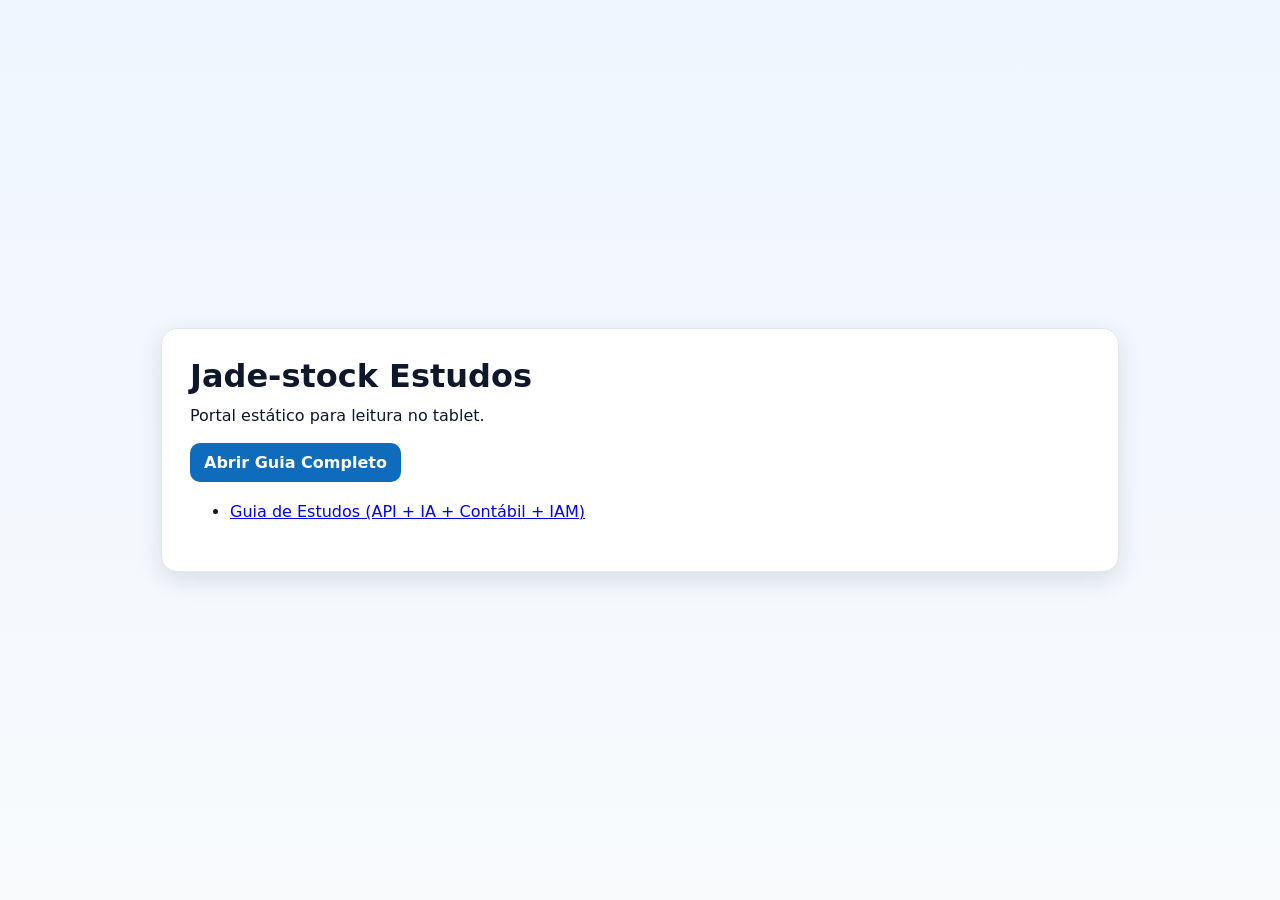
==== Estudos/index.html @ 867c306b "docs: publicar guia de estudos em HTML via GitHub Pages" ====
<!doctype html>
<html lang="pt-BR">
  <head>
    <meta charset="UTF-8" />
    <meta name="viewport" content="width=device-width, initial-scale=1.0" />
    <title>Estudos Jade-stock</title>
    <style>
      body {
        margin: 0;
        font-family: "Segoe UI", system-ui, -apple-system, sans-serif;
        background: linear-gradient(180deg, #eff6ff, #f8fafc);
        color: #0f172a;
        min-height: 100vh;
        display: grid;
        place-items: center;
      }
      main {
        width: min(900px, 92vw);
        background: #fff;
        border: 1px solid #e2e8f0;
        border-radius: 16px;
        padding: 28px;
        box-shadow: 0 8px 24px rgba(15, 23, 42, 0.12);
      }
      h1 { margin: 0 0 8px; }
      p { margin: 0 0 14px; line-height: 1.6; }
      .btn {
        display: inline-block;
        text-decoration: none;
        font-weight: 700;
        color: #fff;
        background: #0f6cbd;
        padding: 10px 14px;
        border-radius: 10px;
      }
      .btn:hover { background: #115ea3; }
      ul { line-height: 1.8; }
    </style>
  </head>
  <body>
    <main>
      <h1>Jade-stock Estudos</h1>
      <p>Portal estático para leitura no tablet.</p>
      <a class="btn" href="./guia_estudos_modulos_api_ia_contabil.html">Abrir Guia Completo</a>
      <ul>
        <li><a href="./guia_estudos_modulos_api_ia_contabil.html">Guia de Estudos (API + IA + Contábil + IAM)</a></li>
      </ul>
    </main>
  </body>
</html>
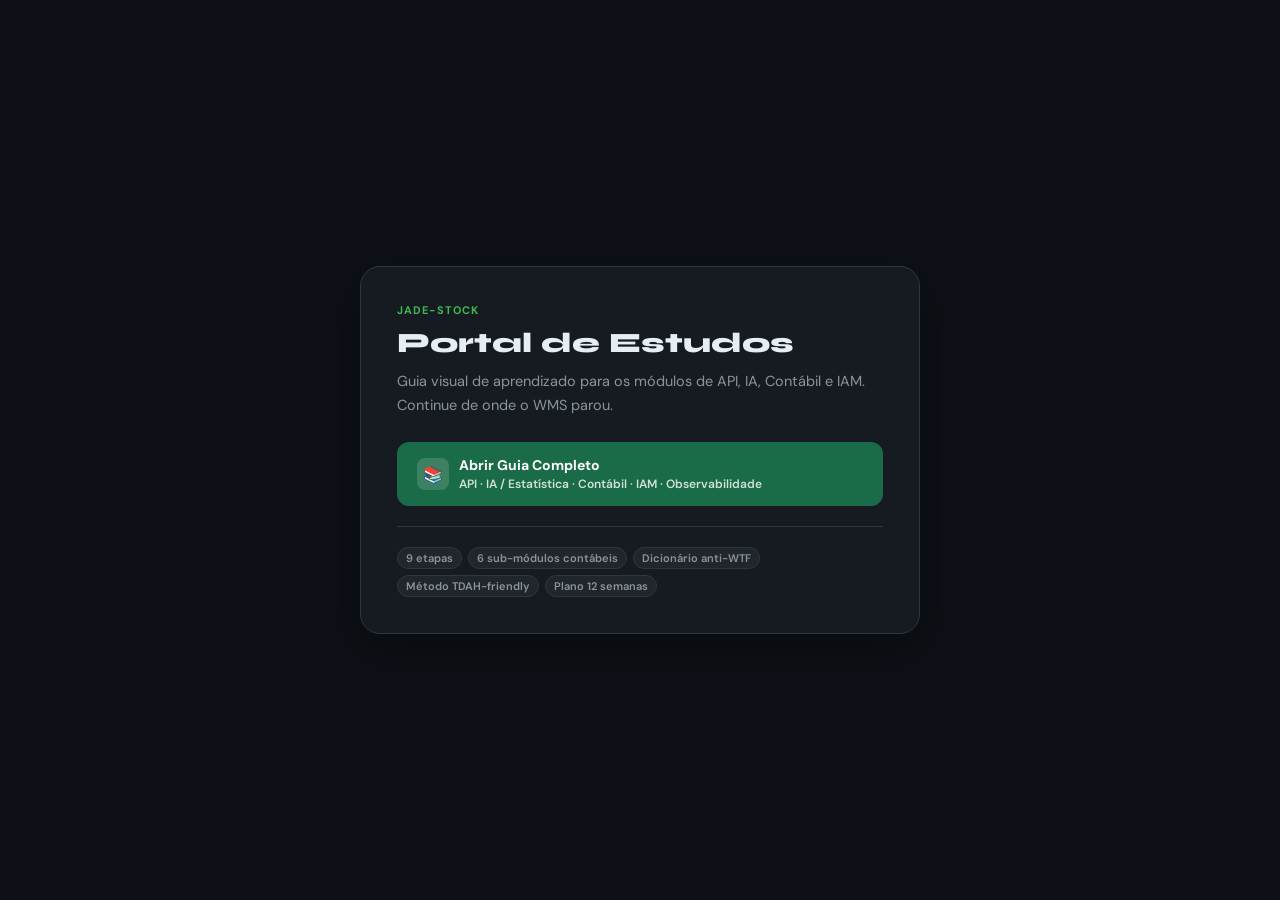
==== commit 81b3f55a: "docs(estudos): atualizar paginas do portal de estudos" ====
--- a/Estudos/index.html
+++ b/Estudos/index.html
@@ -3,48 +3,110 @@
   <head>
     <meta charset="UTF-8" />
     <meta name="viewport" content="width=device-width, initial-scale=1.0" />
-    <title>Estudos Jade-stock</title>
+    <title>Jade-stock — Portal de Estudos</title>
+    <link rel="preconnect" href="https://fonts.googleapis.com">
+    <link href="https://fonts.googleapis.com/css2?family=Syne:wght@700;800&family=DM+Sans:wght@400;500;600&display=swap" rel="stylesheet">
     <style>
+      *, *::before, *::after { box-sizing: border-box; margin: 0; padding: 0; }
       body {
-        margin: 0;
-        font-family: "Segoe UI", system-ui, -apple-system, sans-serif;
-        background: linear-gradient(180deg, #eff6ff, #f8fafc);
-        color: #0f172a;
+        font-family: "DM Sans", system-ui, sans-serif;
+        background: #0d1117;
+        color: #e6edf3;
         min-height: 100vh;
         display: grid;
         place-items: center;
+        padding: 24px;
       }
       main {
-        width: min(900px, 92vw);
-        background: #fff;
-        border: 1px solid #e2e8f0;
-        border-radius: 16px;
-        padding: 28px;
-        box-shadow: 0 8px 24px rgba(15, 23, 42, 0.12);
+        width: min(560px, 100%);
+        background: #161b22;
+        border: 1px solid #30363d;
+        border-radius: 20px;
+        padding: 36px;
+        box-shadow: 0 16px 48px rgba(0,0,0,.4);
       }
-      h1 { margin: 0 0 8px; }
-      p { margin: 0 0 14px; line-height: 1.6; }
+      .eyebrow {
+        font-size: 11px;
+        font-weight: 700;
+        letter-spacing: .1em;
+        text-transform: uppercase;
+        color: #3fb950;
+        margin-bottom: 10px;
+      }
+      h1 {
+        font-family: "Syne", sans-serif;
+        font-size: 28px;
+        font-weight: 800;
+        line-height: 1.2;
+        margin-bottom: 10px;
+      }
+      p {
+        font-size: 14.5px;
+        color: #8b949e;
+        line-height: 1.65;
+        margin-bottom: 24px;
+      }
       .btn {
-        display: inline-block;
+        display: flex;
+        align-items: center;
+        gap: 10px;
         text-decoration: none;
-        font-weight: 700;
+        background: #1a6b47;
         color: #fff;
-        background: #0f6cbd;
-        padding: 10px 14px;
-        border-radius: 10px;
+        font-weight: 600;
+        font-size: 14px;
+        padding: 14px 20px;
+        border-radius: 12px;
+        transition: background .15s;
+        margin-bottom: 10px;
       }
-      .btn:hover { background: #115ea3; }
-      ul { line-height: 1.8; }
+      .btn:hover { background: #15803d; }
+      .btn-icon {
+        width: 32px; height: 32px;
+        background: rgba(255,255,255,.15);
+        border-radius: 8px;
+        display: flex; align-items: center; justify-content: center;
+        font-size: 16px;
+        flex-shrink: 0;
+      }
+      .btn-text strong { display: block; font-size: 14px; }
+      .btn-text span { font-size: 12px; opacity: .8; }
+      .divider {
+        border: none;
+        border-top: 1px solid #30363d;
+        margin: 20px 0;
+      }
+      .badge-row {
+        display: flex; gap: 6px; flex-wrap: wrap; margin-top: 4px;
+      }
+      .badge {
+        font-size: 11px; font-weight: 600;
+        padding: 3px 8px; border-radius: 999px;
+        background: #21262d; color: #8b949e;
+        border: 1px solid #30363d;
+      }
     </style>
   </head>
   <body>
     <main>
-      <h1>Jade-stock Estudos</h1>
-      <p>Portal estático para leitura no tablet.</p>
-      <a class="btn" href="./guia_estudos_modulos_api_ia_contabil.html">Abrir Guia Completo</a>
-      <ul>
-        <li><a href="./guia_estudos_modulos_api_ia_contabil.html">Guia de Estudos (API + IA + Contábil + IAM)</a></li>
-      </ul>
+      <div class="eyebrow">Jade-stock</div>
+      <h1>Portal de Estudos</h1>
+      <p>Guia visual de aprendizado para os módulos de API, IA, Contábil e IAM. Continue de onde o WMS parou.</p>
+      <a class="btn" href="./guia_estudos_modulos_api_ia_contabil.html">
+        <div class="btn-icon">📚</div>
+        <div class="btn-text">
+          <strong>Abrir Guia Completo</strong>
+          <span>API · IA / Estatística · Contábil · IAM · Observabilidade</span>
+        </div>
+      </a>
+      <hr class="divider">
+      <div class="badge-row">
+        <span class="badge">9 etapas</span>
+        <span class="badge">6 sub-módulos contábeis</span>
+        <span class="badge">Dicionário anti-WTF</span>
+        <span class="badge">Método TDAH-friendly</span>
+        <span class="badge">Plano 12 semanas</span>
+      </div>
     </main>
   </body>
 </html>
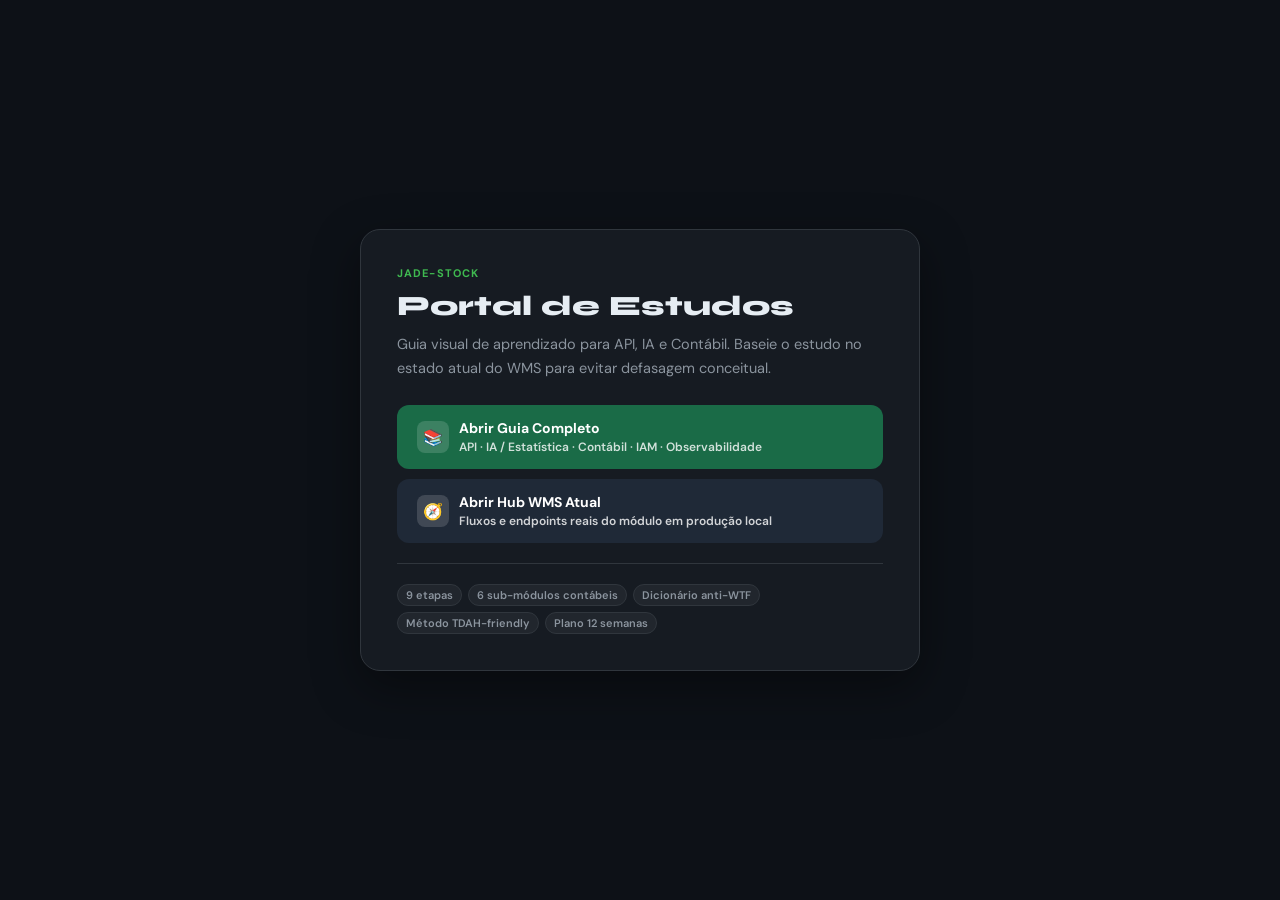
==== commit fbf16ef5: "Consolidate WMS API, SDK improvements and documentation refresh" ====
--- a/Estudos/index.html
+++ b/Estudos/index.html
@@ -91,12 +91,19 @@
     <main>
       <div class="eyebrow">Jade-stock</div>
       <h1>Portal de Estudos</h1>
-      <p>Guia visual de aprendizado para os módulos de API, IA, Contábil e IAM. Continue de onde o WMS parou.</p>
+      <p>Guia visual de aprendizado para API, IA e Contábil. Baseie o estudo no estado atual do WMS para evitar defasagem conceitual.</p>
       <a class="btn" href="./guia_estudos_modulos_api_ia_contabil.html">
         <div class="btn-icon">📚</div>
         <div class="btn-text">
           <strong>Abrir Guia Completo</strong>
           <span>API · IA / Estatística · Contábil · IAM · Observabilidade</span>
+        </div>
+      </a>
+      <a class="btn" href="../WMS/docs_negocio/index.html" style="background:#1f2937;">
+        <div class="btn-icon">🧭</div>
+        <div class="btn-text">
+          <strong>Abrir Hub WMS Atual</strong>
+          <span>Fluxos e endpoints reais do módulo em produção local</span>
         </div>
       </a>
       <hr class="divider">
